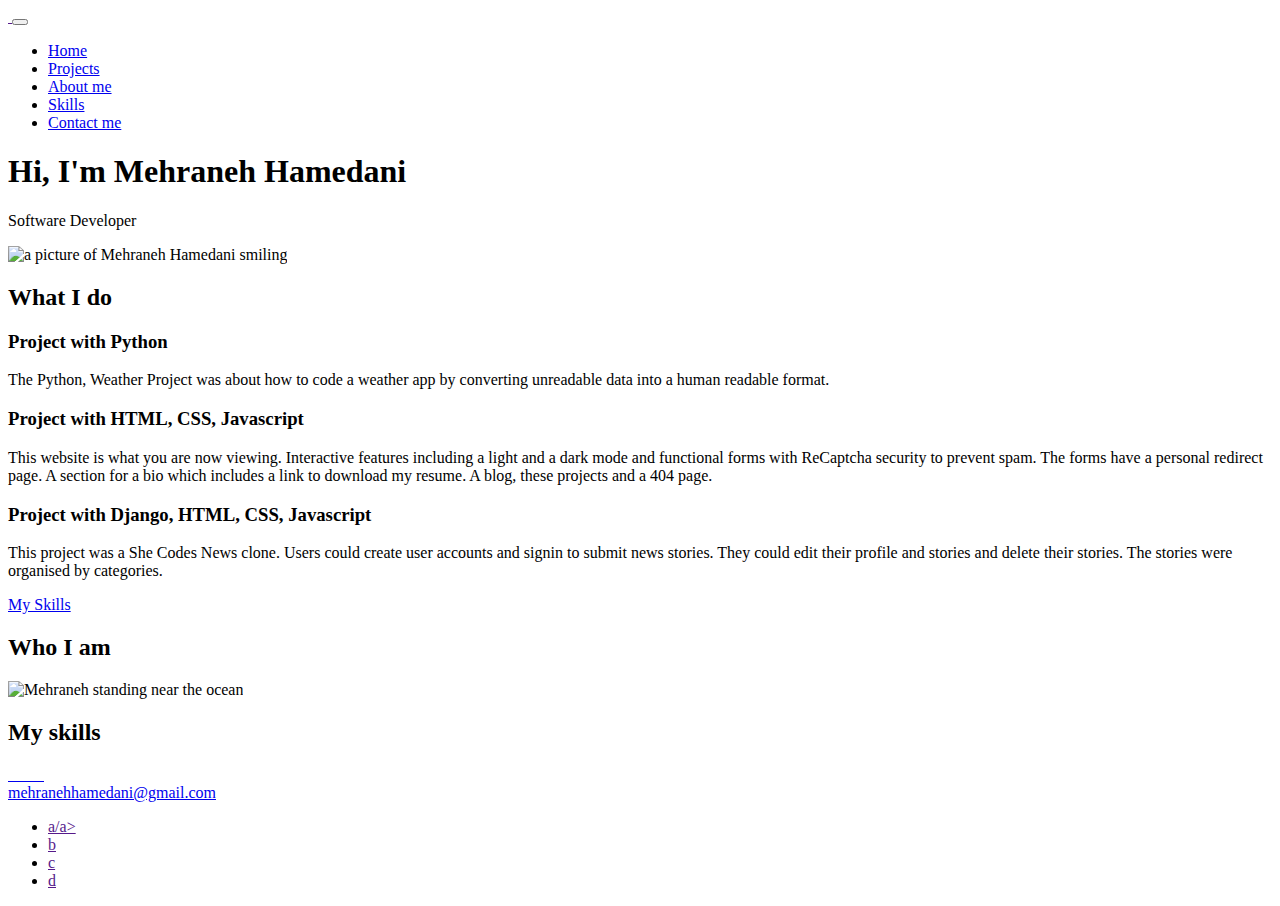
==== index.html @ a783aa98 "step1-html" ====
<!DOCTYPE html>
<html lang="en">
  <head>
    <meta charset="UTF-8" />
    <meta name="viewport" content="width=device-width, initial-scale=1.0" />
    <link rel="stylesheet" href="styles.css" />
    <link
      rel="stylesheet"
      href="https://cdnjs.cloudflare.com/ajax/libs/normalize/7.0.0/normalize.min.css"
    />
    <link
      rel="stylesheet"
      href="https://cdnjs.cloudflare.com/ajax/libs/font-awesome/5.11.2/css/all.css"
      integrity="sha256-46qynGAkLSFpVbEBog43gvNhfrOj+BmwXdxFgVK/Kvc="
      crossorigin="anonymous"
    />
    <title>😊Mehraneh Hamedani</title>
  </head>
  <body>
    <header>
      <a href="">
        <img src="" alt="" id="logo" />
      </a>
      <button class="nav-toggle" aria-label="toggle navigation">
        <span class="hamburger"></span>
      </button>
      <nav class="nav">
        <ul class="nav__list">
          <li class="nav__item"><a href="#home">Home</a></li>
          <li class="nav__item"><a href="#projects">Projects</a></li>
          <li class="nav__item"><a href="#about">About me</a></li>
          <li class="nav__item"><a href="#skill">Skills</a></li>
          <li class="nav__item"><a href="#">Contact me</a></li>
        </ul>
      </nav>
      <!-- <lightDark>
        🌞|🌛
      </lightDark> -->
    </header>
    <!-- Introduction -->
    <section class="intro" id="home">
      <h1 class="section__title section__title--intro">
        Hi, I'm
        <strong>Mehraneh Hamedani</strong>
      </h1>
      <p class="section__subtitle section__subtitle--intro">
        Software Developer
      </p>
      <img src="" alt="a picture of Mehraneh Hamedani smiling" />
      <a href=""></a>
    </section>
    <section class="my-projects" id="projects">
      <h2 class="section__title" id="section__title--projects">What I do</h2>
      <div class="projects">
        <div class="project">
          <h3>Project with Python</h3>
          <p>
            The Python, Weather Project was about how to code a weather app by
            converting unreadable data into a human readable format.
          </p>
        </div>
        <!-- / Project -->

        <div class="project">
          <h3>Project with HTML, CSS, Javascript</h3>
          <p>
            This website is what you are now viewing. Interactive features
            including a light and a dark mode and functional forms with
            ReCaptcha security to prevent spam. The forms have a personal
            redirect page. A section for a bio which includes a link to download
            my resume. A blog, these projects and a 404 page.
          </p>
        </div>
        <!-- / Project -->

        <div class="project">
          <h3>Project with Django, HTML, CSS, Javascript</h3>
          <p>
            This project was a She Codes News clone. Users could create user
            accounts and signin to submit news stories. They could edit their
            profile and stories and delete their stories. The stories were
            organised by categories.
          </p>
        </div>
        <!-- / Project -->
      </div>
      <!-- / projects -->

      <a href="#skill" class="btn">My Skills</a>
    </section>

    <!-- About me -->
    <section class="about-me" id="about">
      <h2 class="section__title section__title--about">Who I am</h2>
      <p class="section__subtitle section__subtitle--about"></p>

      <div class="about-me__body">
        <p></p>
        <p></p>
      </div>

      <img src="" alt="Mehraneh standing near the ocean" />
    </section>

    <!-- My Skill -->
    <section class="my-skill" id="skill">
      <h2 class="section__title">My skills</h2>
      <p class="section__subtitle"></p>

      <div class="portfolio">
        <!-- Portfolio item 01 -->
        <a href="#" class="portfolio__item">
          <img src="" alt="" class="portfolio__img" />
        </a>

        <!-- Portfolio item 02 -->
        <a href="#" class="portfolio__item">
          <img src="" alt="" class="portfolio__img" />
        </a>

        <!-- Portfolio item 03 -->
        <a href="#" class="portfolio__item">
          <img src="" alt="" class="portfolio__img" />
        </a>

        <!-- Portfolio item 04 -->
        <a href="#" class="portfolio__item">
          <img src="" alt="" class="portfolio__img" />
        </a>

        <!-- Portfolio item 05 -->
        <a href="#" class="portfolio__item">
          <img src="" alt="" class="portfolio__img" />
        </a>

        <!-- Portfolio item 06 -->
        <a href="#" class="portfolio__item">
          <img src="" alt="" class="portfolio__img" />
        </a>

        <!-- Portfolio item 07 -->
        <a href="#" class="portfolio__item">
          <img src="" alt="" class="portfolio__img" />
        </a>

        <!-- Portfolio item 08 -->
        <a href="#" class="portfolio__item">
          <img src="" alt="" class="portfolio__img" />
        </a>

        <!-- Portfolio item 09 -->
        <a href="#" class="portfolio__item">
          <img src="" alt="" class="portfolio__img" />
        </a>

        <!-- Portfolio item 10 -->
        <a href="#" class="portfolio__item">
          <img src="" alt="" class="portfolio__img" />
        </a>
      </div>
    </section>
    
    <!-- Footer -->
    <footer>
        <a href="mailto:mehranehhamedani@gmail.com" class="footer-link">
            mehranehhamedani@gmail.com
        </a>
        <ul class="social-list">
            <li class="social-list__item"><a class="social-list__link" 
                href="">a/a></li>
            <li class="social-list__item"><a class="social-list__link"
                href="">b</a></li>
            <li class="social-list__item"><a class="social-list__link"
                href="">c</a></li>
            <li class="social-list__item"><a class="social-list__link"
                href="">d</a></li>
        </ul>
    </footer>
  </body>
</html>
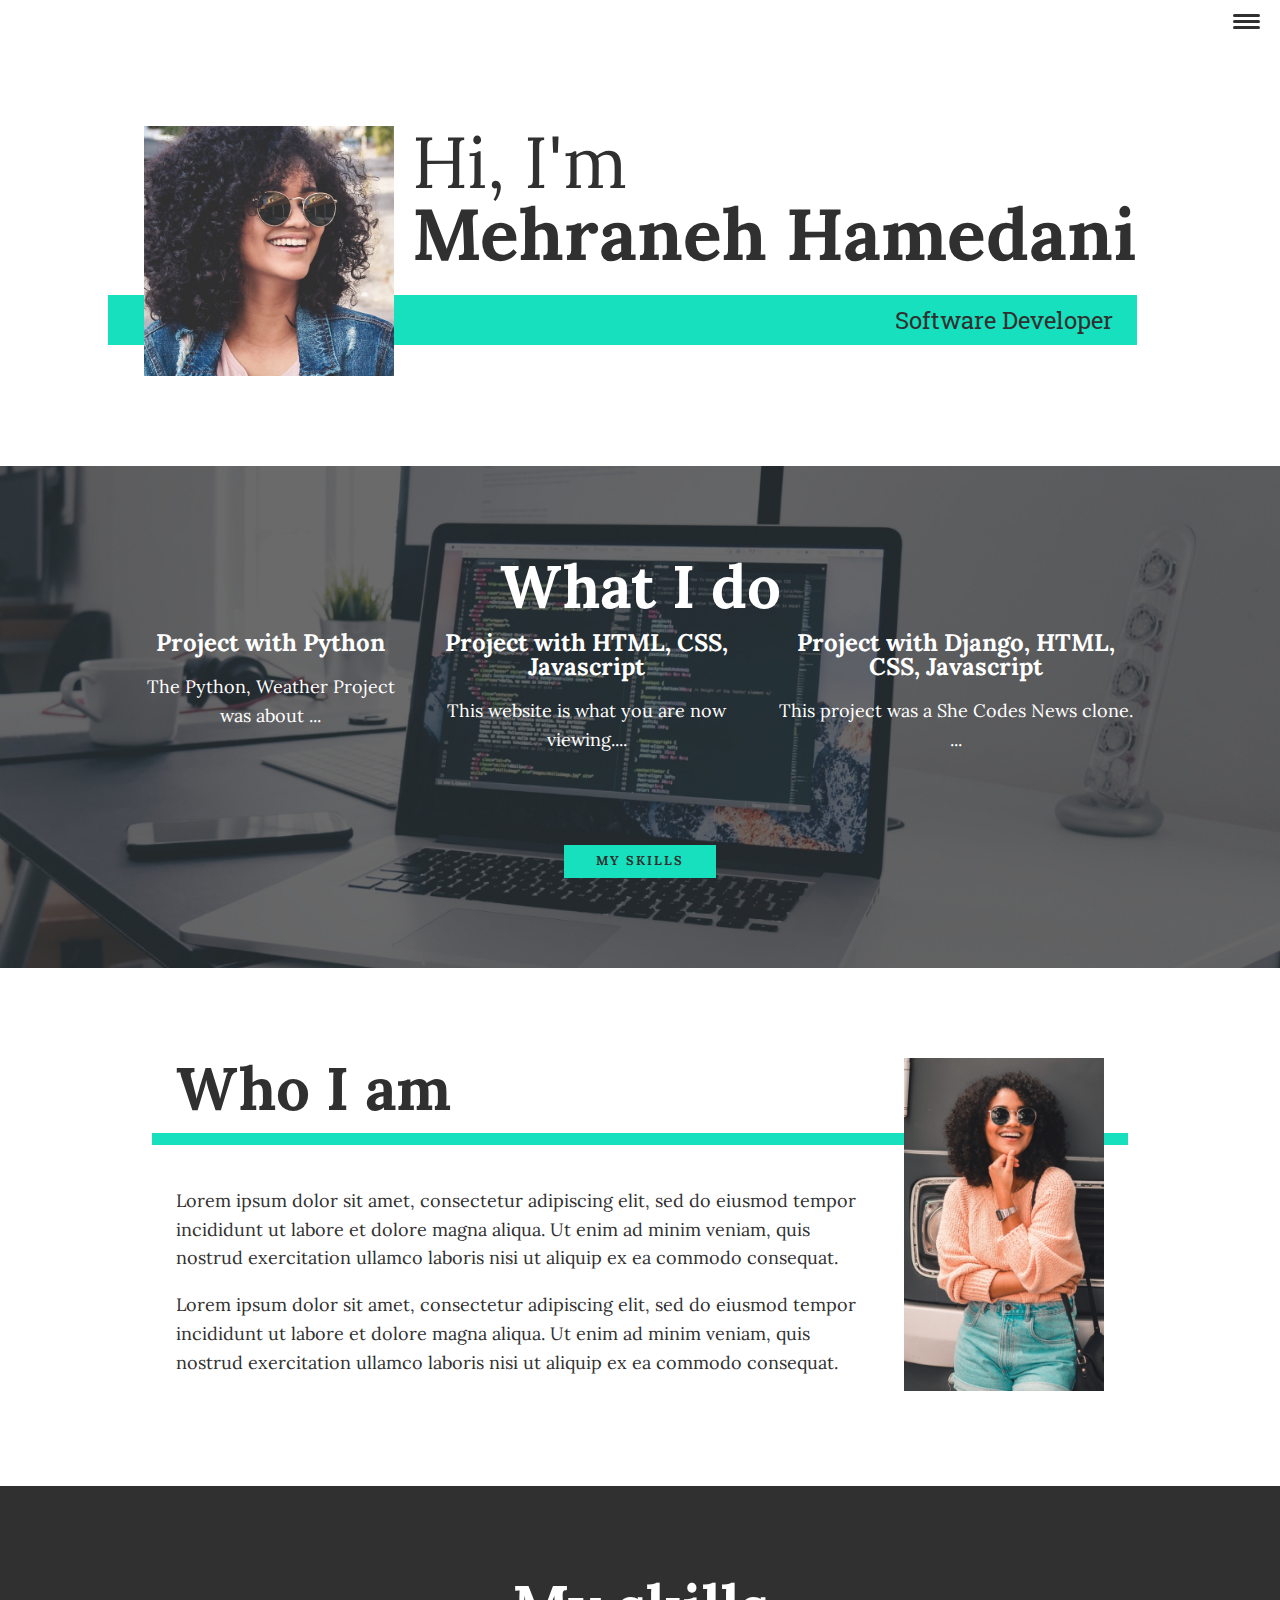
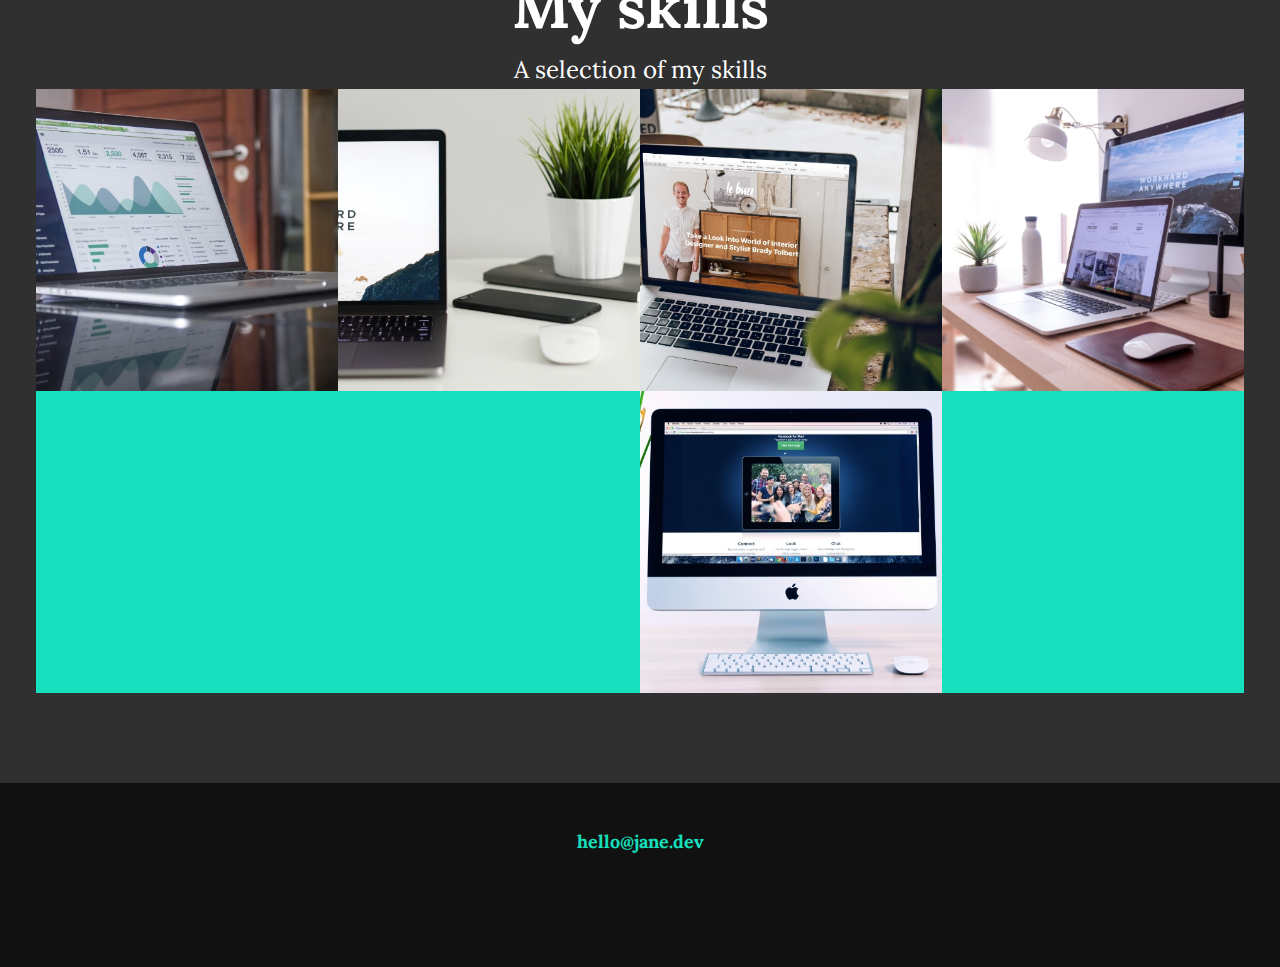
==== commit daf7a511: "change index-practice" ====
--- a/index.html
+++ b/index.html
@@ -3,7 +3,6 @@
   <head>
     <meta charset="UTF-8" />
     <meta name="viewport" content="width=device-width, initial-scale=1.0" />
-    <link rel="stylesheet" href="styles.css" />
     <link
       rel="stylesheet"
       href="https://cdnjs.cloudflare.com/ajax/libs/normalize/7.0.0/normalize.min.css"
@@ -14,29 +13,48 @@
       integrity="sha256-46qynGAkLSFpVbEBog43gvNhfrOj+BmwXdxFgVK/Kvc="
       crossorigin="anonymous"
     />
+
+    <!-- Update these with your own fonts -->
+    <link
+      href="https://fonts.googleapis.com/css?family=Lora:400,700|Roboto+Slab:400,700&
+    display=swap"
+      rel="stylesheet"
+    />
+
+    <link rel="stylesheet" href="css/styles.css" />
     <title>😊Mehraneh Hamedani</title>
   </head>
   <body>
     <header>
       <a href="">
-        <img src="" alt="" id="logo" />
+        <!-- <img src="img/devjane.png" alt="" id="logo" /> -->
+        <img src="img/.png" alt="" id="logo" />
       </a>
       <button class="nav-toggle" aria-label="toggle navigation">
         <span class="hamburger"></span>
       </button>
       <nav class="nav">
         <ul class="nav__list">
-          <li class="nav__item"><a href="#home">Home</a></li>
-          <li class="nav__item"><a href="#projects">Projects</a></li>
-          <li class="nav__item"><a href="#about">About me</a></li>
-          <li class="nav__item"><a href="#skill">Skills</a></li>
-          <li class="nav__item"><a href="#">Contact me</a></li>
+          <li class="nav__item"><a href="#home" class="nav__link">Home</a></li>
+          <li class="nav__item">
+            <a href="#projects" class="nav__link">Projects</a>
+          </li>
+          <li class="nav__item">
+            <a href="#about" class="nav__link">About me</a>
+          </li>
+          <li class="nav__item">
+            <a href="#skill" class="nav__link">Skills</a>
+          </li>
+          <li class="nav__item">
+            <a href="#" class="nav__link">Contact me</a>
+          </li>
         </ul>
       </nav>
       <!-- <lightDark>
         🌞|🌛
       </lightDark> -->
     </header>
+
     <!-- Introduction -->
     <section class="intro" id="home">
       <h1 class="section__title section__title--intro">
@@ -46,41 +64,33 @@
       <p class="section__subtitle section__subtitle--intro">
         Software Developer
       </p>
-      <img src="" alt="a picture of Mehraneh Hamedani smiling" />
+      <img
+        src="img/dev-jane-01.jpg"
+        alt="a picture of Mehraneh Hamedani smiling"
+        class="intro__img"
+      />
       <a href=""></a>
     </section>
-    <section class="my-projects" id="projects">
-      <h2 class="section__title" id="section__title--projects">What I do</h2>
-      <div class="projects">
-        <div class="project">
+
+    <!-- My Projects -->
+    <section class="my-services" id="projects">
+      <h2 class="section__title" id="section__title--services">What I do</h2>
+      <div class="services">
+        <div class="service">
           <h3>Project with Python</h3>
-          <p>
-            The Python, Weather Project was about how to code a weather app by
-            converting unreadable data into a human readable format.
-          </p>
+          <p>The Python, Weather Project was about ...</p>
         </div>
         <!-- / Project -->
 
-        <div class="project">
+        <div class="service">
           <h3>Project with HTML, CSS, Javascript</h3>
-          <p>
-            This website is what you are now viewing. Interactive features
-            including a light and a dark mode and functional forms with
-            ReCaptcha security to prevent spam. The forms have a personal
-            redirect page. A section for a bio which includes a link to download
-            my resume. A blog, these projects and a 404 page.
-          </p>
+          <p>This website is what you are now viewing....</p>
         </div>
         <!-- / Project -->
 
-        <div class="project">
+        <div class="service">
           <h3>Project with Django, HTML, CSS, Javascript</h3>
-          <p>
-            This project was a She Codes News clone. Users could create user
-            accounts and signin to submit news stories. They could edit their
-            profile and stories and delete their stories. The stories were
-            organised by categories.
-          </p>
+          <p>This project was a She Codes News clone. ...</p>
         </div>
         <!-- / Project -->
       </div>
@@ -95,37 +105,51 @@
       <p class="section__subtitle section__subtitle--about"></p>
 
       <div class="about-me__body">
-        <p></p>
-        <p></p>
+        <p>
+          Lorem ipsum dolor sit amet, consectetur adipiscing elit, sed do
+          eiusmod tempor incididunt ut labore et dolore magna aliqua. Ut enim ad
+          minim veniam, quis nostrud exercitation ullamco laboris nisi ut
+          aliquip ex ea commodo consequat.
+        </p>
+        <p>
+          Lorem ipsum dolor sit amet, consectetur adipiscing elit, sed do
+          eiusmod tempor incididunt ut labore et dolore magna aliqua. Ut enim ad
+          minim veniam, quis nostrud exercitation ullamco laboris nisi ut
+          aliquip ex ea commodo consequat.
+        </p>
       </div>
 
-      <img src="" alt="Mehraneh standing near the ocean" />
+      <img
+        src="img/dev-jane-02.jpg"
+        alt="Mehraneh standing near the ocean"
+        class="about-me__img"
+      />
     </section>
 
     <!-- My Skill -->
-    <section class="my-skill" id="skill">
+    <section class="my-work" id="skill">
       <h2 class="section__title">My skills</h2>
-      <p class="section__subtitle"></p>
+      <p class="section__subtitle">A selection of my skills</p>
 
       <div class="portfolio">
         <!-- Portfolio item 01 -->
         <a href="#" class="portfolio__item">
-          <img src="" alt="" class="portfolio__img" />
+          <img src="img/portfolio-01.jpg" alt="" class="portfolio__img" />
         </a>
 
         <!-- Portfolio item 02 -->
         <a href="#" class="portfolio__item">
-          <img src="" alt="" class="portfolio__img" />
+          <img src="img/portfolio-02.jpg" alt="" class="portfolio__img" />
         </a>
 
         <!-- Portfolio item 03 -->
         <a href="#" class="portfolio__item">
-          <img src="" alt="" class="portfolio__img" />
+          <img src="img/portfolio-03.jpg" alt="" class="portfolio__img" />
         </a>
 
         <!-- Portfolio item 04 -->
         <a href="#" class="portfolio__item">
-          <img src="" alt="" class="portfolio__img" />
+          <img src="img/portfolio-04.jpg" alt="" class="portfolio__img" />
         </a>
 
         <!-- Portfolio item 05 -->
@@ -135,12 +159,12 @@
 
         <!-- Portfolio item 06 -->
         <a href="#" class="portfolio__item">
-          <img src="" alt="" class="portfolio__img" />
+          <img src="img/portfolio-05.jpg" alt="" class="portfolio__img" />
         </a>
 
         <!-- Portfolio item 07 -->
         <a href="#" class="portfolio__item">
-          <img src="" alt="" class="portfolio__img" />
+          <img src="img/portfolio-06.jpg" alt="" class="portfolio__img" />
         </a>
 
         <!-- Portfolio item 08 -->
@@ -159,22 +183,34 @@
         </a>
       </div>
     </section>
-    
+
     <!-- Footer -->
-    <footer>
-        <a href="mailto:mehranehhamedani@gmail.com" class="footer-link">
-            mehranehhamedani@gmail.com
-        </a>
-        <ul class="social-list">
-            <li class="social-list__item"><a class="social-list__link" 
-                href="">a/a></li>
-            <li class="social-list__item"><a class="social-list__link"
-                href="">b</a></li>
-            <li class="social-list__item"><a class="social-list__link"
-                href="">c</a></li>
-            <li class="social-list__item"><a class="social-list__link"
-                href="">d</a></li>
-        </ul>
+    <footer class="footer">
+      <!-- replace with your own email address -->
+      <a href="mailto:hello@jane.dev" class="footer__link">hello@jane.dev</a>
+      <ul class="social-list">
+        <li class="social-list__item">
+          <a class="social-list__link" href="https://codepen.io">
+            <i class="fab fa-codepen"></i>
+          </a>
+        </li>
+        <li class="social-list__item">
+          <a class="social-list__link" href="http://dribbble.com">
+            <i class="fab fa-dribbble"></i>
+          </a>
+        </li>
+        <li class="social-list__item">
+          <a class="social-list__link" href="https://twitter.com">
+            <i class="fab fa-twitter"></i>
+          </a>
+        </li>
+        <li class="social-list__item">
+          <a class="social-list__link" href="https://github.com">
+            <i class="fab fa-github"></i>
+          </a>
+        </li>
+      </ul>
     </footer>
+    <script src="js/index.js"></script>
   </body>
 </html>
--- a/css/styles.css
+++ b/css/styles.css
@@ -0,0 +1,476 @@
+*,
+*::before,
+*::after {
+  box-sizing: border-box;
+}
+
+/* Custom Properties, update these for different designs */
+:root {
+  --ff-primary: "Lora", serif;
+  --ff-secondary: "Roboto Slab", serif;
+
+  --fw-reg: 400;
+  --fw-bold: 700;
+
+  --clr-light: #fff;
+  --clr-dark: #303030;
+  --clr-accent: #16e0bd;
+
+  /* for dark mode */
+  /* --clr-light: #333;
+    --clr-dark: #fff;
+    --clr-accent: #16e0bd; */
+
+  --fs-h1: 3rem;
+  --fs-h2: 2.25rem;
+  --fs-h3: 1.25rem;
+  --fs-body: 1rem;
+
+  --bs: 0.25em 0.25em 0.75em rgba(0, 0, 0, 0.25) 0.125em 0.125em 0.25em
+    rgba(0, 0, 0, 0.15);
+}
+
+@media (min-width: 800px) {
+  :root {
+    --fs-h1: 4.5rem;
+    --fs-h2: 3.75rem;
+    --fs-h3: 1.5rem;
+    --fs-body: 1.125rem;
+  }
+}
+
+/* General styles */
+html {
+  scroll-behavior: smooth;
+}
+
+body {
+  background: var(--clr-light);
+  color: var(--clr-dark);
+  margin: 0;
+  font-family: var(--ff-primary);
+  font-size: var(--fs-body);
+  line-height: 1.6;
+}
+
+section {
+  padding: 5em 2em;
+}
+
+img {
+  display: block;
+  max-width: 100%;
+}
+
+strong {
+  font-weight: var(--fw-bold);
+}
+
+:focus {
+  outline: 3px solid var(--clr-accent);
+  outline-offset: 3px;
+}
+
+/* Buttons */
+
+.btn {
+  display: inline-block;
+  padding: 0.5em 2.5em;
+  background: var(--clr-accent);
+  color: var(--clr-dark);
+  text-decoration: none;
+  cursor: pointer;
+  font-size: 0.8rem;
+  text-transform: uppercase;
+  letter-spacing: 2px;
+  font-weight: var(--fw-bold);
+  transition: transform 200ms ease-in-out;
+}
+
+.btn:hover {
+  transform: scale(1.1);
+}
+
+/* Typography */
+
+h1,
+h2,
+h3 {
+  line-height: 1;
+  margin: 0;
+}
+
+h1 {
+  font-size: var(--fs-h1);
+}
+h2 {
+  font-size: var(--fs-h2);
+}
+h3 {
+  font-size: var(--fs-h3);
+}
+
+.section__title {
+  margin-bottom: 0.25em;
+}
+
+.section__title--intro {
+  font-weight: var(--fw-reg);
+}
+
+.section__title--intro strong {
+  display: block;
+}
+
+.section__subtitle {
+  margin: 0;
+  font-size: var(--fs-h3);
+}
+
+.section__subtitle--intro,
+.section__subtitle--about {
+  background: var(--clr-accent);
+  padding: 0.25em 1em;
+  font-family: var(--ff-secondary);
+  margin-bottom: 1em;
+}
+
+.section__subtitle--work {
+  color: var(--clr-accent);
+  font-weight: var(--fw-bold);
+  margin-bottom: 2em;
+}
+
+/* header */
+
+header {
+  display: flex;
+  justify-content: space-between;
+  padding: 1em;
+}
+
+.logo {
+  max-width: 100px;
+}
+
+.nav {
+  position: fixed;
+  background: var(--clr-dark);
+  color: var(--clr-light);
+  top: 0;
+  bottom: 0;
+  left: 0;
+  right: 0;
+  z-index: 100;
+
+  transform: translateX(100%);
+  transition: transform 250ms cubic-bezier(0.5, 0, 0.5, 1);
+}
+
+.nav__list {
+  list-style: none;
+  display: flex;
+  height: 100%;
+  flex-direction: column;
+  justify-content: space-evenly;
+  align-items: center;
+  margin: 0;
+  padding: 0;
+}
+
+.nav__link {
+  color: inherit;
+  font-weight: var(--fw-bold);
+  font-size: var(--fs-h2);
+  text-decoration: none;
+}
+
+.nav__link:hover {
+  color: var(--clr-accent);
+}
+
+.nav-toggle {
+  padding: 0.5em;
+  background: transparent;
+  border: 0;
+  cursor: pointer;
+  position: absolute;
+  right: 1em;
+  top: 1em;
+  z-index: 1000;
+}
+
+.nav-open .nav {
+  transform: translateX(0);
+}
+
+.nav-open .nav-toggle {
+  position: fixed;
+}
+
+.nav-open .hamburger {
+  transform: rotate(0.625turn);
+}
+
+.nav-open .hamburger::before {
+  transform: rotate(90deg) translateX(-6px);
+}
+
+.nav-open .hamburger::after {
+  opacity: 0;
+}
+
+.hamburger {
+  display: block;
+  position: relative;
+}
+
+.hamburger,
+.hamburger::before,
+.hamburger::after {
+  background: var(--clr-dark);
+  width: 2em;
+  height: 3px;
+  border-radius: 1em;
+  transition: transform 250ms ease-in-out;
+}
+
+.hamburger::before,
+.hamburger::after {
+  content: "";
+  position: absolute;
+  left: 0;
+  right: 0;
+}
+
+.hamburger::before {
+  top: 6px;
+}
+.hamburger::after {
+  bottom: 6px;
+}
+
+/*  Intro section  */
+
+.intro {
+  position: relative;
+}
+
+.intro__img {
+  box-shadow: var(--bs);
+}
+
+.section__subtitle--intro {
+  display: inline-block;
+}
+
+@media (min-width: 600px) {
+  .intro {
+    display: grid;
+    width: min-content;
+    margin: 0 auto;
+    grid-column-gap: 1em;
+    grid-template-areas:
+      "img title"
+      "img subtitle";
+    grid-template-columns: min-content max-content;
+  }
+
+  .intro__img {
+    grid-area: img;
+    min-width: 250px;
+    position: relative;
+    z-index: 2;
+  }
+
+  .section__subtitle--intro {
+    align-self: start;
+    grid-column: -1 / 1;
+    grid-row: 2;
+    text-align: right;
+    position: relative;
+    left: -1.5em;
+    width: calc(100% + 1.5em);
+  }
+}
+
+/*  My services section  */
+
+.my-services {
+  background-color: var(--clr-dark);
+  background-image: url(../img/services-bg.jpg);
+  background-size: cover;
+  /* background-blend-mode: multiply; */
+  color: var(--clr-light);
+  text-align: center;
+}
+
+.section__title--services {
+  color: var(--clr-accent);
+  position: relative;
+}
+
+.section__title--services::after {
+  content: "";
+  display: block;
+  width: 2em;
+  height: 1px;
+  margin: 0.5em auto 1em;
+  /* background: currentColor; */
+  background: var(--clr-light);
+  opacity: 0.25;
+}
+
+.services {
+  margin-bottom: 4em;
+}
+
+.service {
+  max-width: 500px;
+  margin: 0 auto;
+}
+
+@media (min-width: 800px) {
+  .services {
+    display: flex;
+    max-width: 1000px;
+    margin-left: auto;
+    margin-right: auto;
+  }
+
+  .service + .service {
+    margin-left: 2em;
+  }
+}
+
+.about-me {
+  max-width: 1000px;
+  margin: 0 auto;
+}
+
+.about-me__img {
+  box-shadow: var(--bs);
+}
+
+@media (min-width: 600px) {
+  .about-me {
+    display: grid;
+    grid-template-columns: 1fr 200px;
+    grid-template-areas:
+      "title img"
+      "subtitle img"
+      "text img";
+    grid-column-gap: 2em;
+  }
+
+  .section__title--about {
+    grid-area: title;
+  }
+
+  .section__subtitle--about {
+    grid-column: 1 / -1;
+    grid-row: 2;
+    position: relative;
+    left: -1em;
+    width: calc(100% + 2em);
+    padding-left: 1em;
+    padding-right: calc(200px + 4em);
+  }
+
+  .about-me__img {
+    grid-area: img;
+    position: relative;
+    z-index: 2;
+  }
+}
+
+/* My Work */
+
+.my-work {
+  background-color: var(--clr-dark);
+  color: var(--clr-light);
+  text-align: center;
+}
+
+.portfolio {
+  display: grid;
+  grid-template-columns: repeat(auto-fit, minmax(300px, 1fr));
+}
+
+.portfolio__item {
+  background: var(--clr-accent);
+  overflow: hidden;
+}
+
+.portfolio__img {
+  transition: transform 750ms cubic-bezier(0.5, 0, 0.5, 1), opacity 250ms linear;
+}
+
+.portfolio__item:focus {
+  position: relative;
+  z-index: 2;
+}
+
+.portfolio__img:hover,
+.portfolio__item:focus .portfolio__img {
+  transform: scale(1.2);
+  opacity: 0.5;
+}
+
+/* footer */
+
+.footer {
+  background: #111;
+  color: var(--clr-accent);
+  text-align: center;
+  padding: 2.5em 0;
+}
+
+.footer a {
+  color: inherit;
+  text-decoration: none;
+}
+
+.footer__link {
+  /* font-size: var(--fs-h3); */
+  font-weight: var(--fw-bold);
+}
+
+.footer__link:hover,
+.social-list__link:hover {
+  opacity: 0.7;
+}
+
+.footer__link:hover {
+  text-decoration: underline;
+}
+
+.social-list {
+  list-style: none;
+  display: flex;
+  justify-content: center;
+  margin: 2em 0 0;
+  padding: 0;
+}
+
+.social-list__item {
+  margin: 0 0.5em;
+}
+
+.social-list__link {
+  padding: 0.5em;
+}
+
+/* Individual portfolio item styles */
+
+.portfolio-item-individual {
+  padding: 0 2em 2em;
+  max-width: 1000px;
+  margin: 0 auto;
+}
+
+.portfolio-item-individual p {
+  max-width: 600px;
+  margin-left: auto;
+  margin-right: auto;
+}
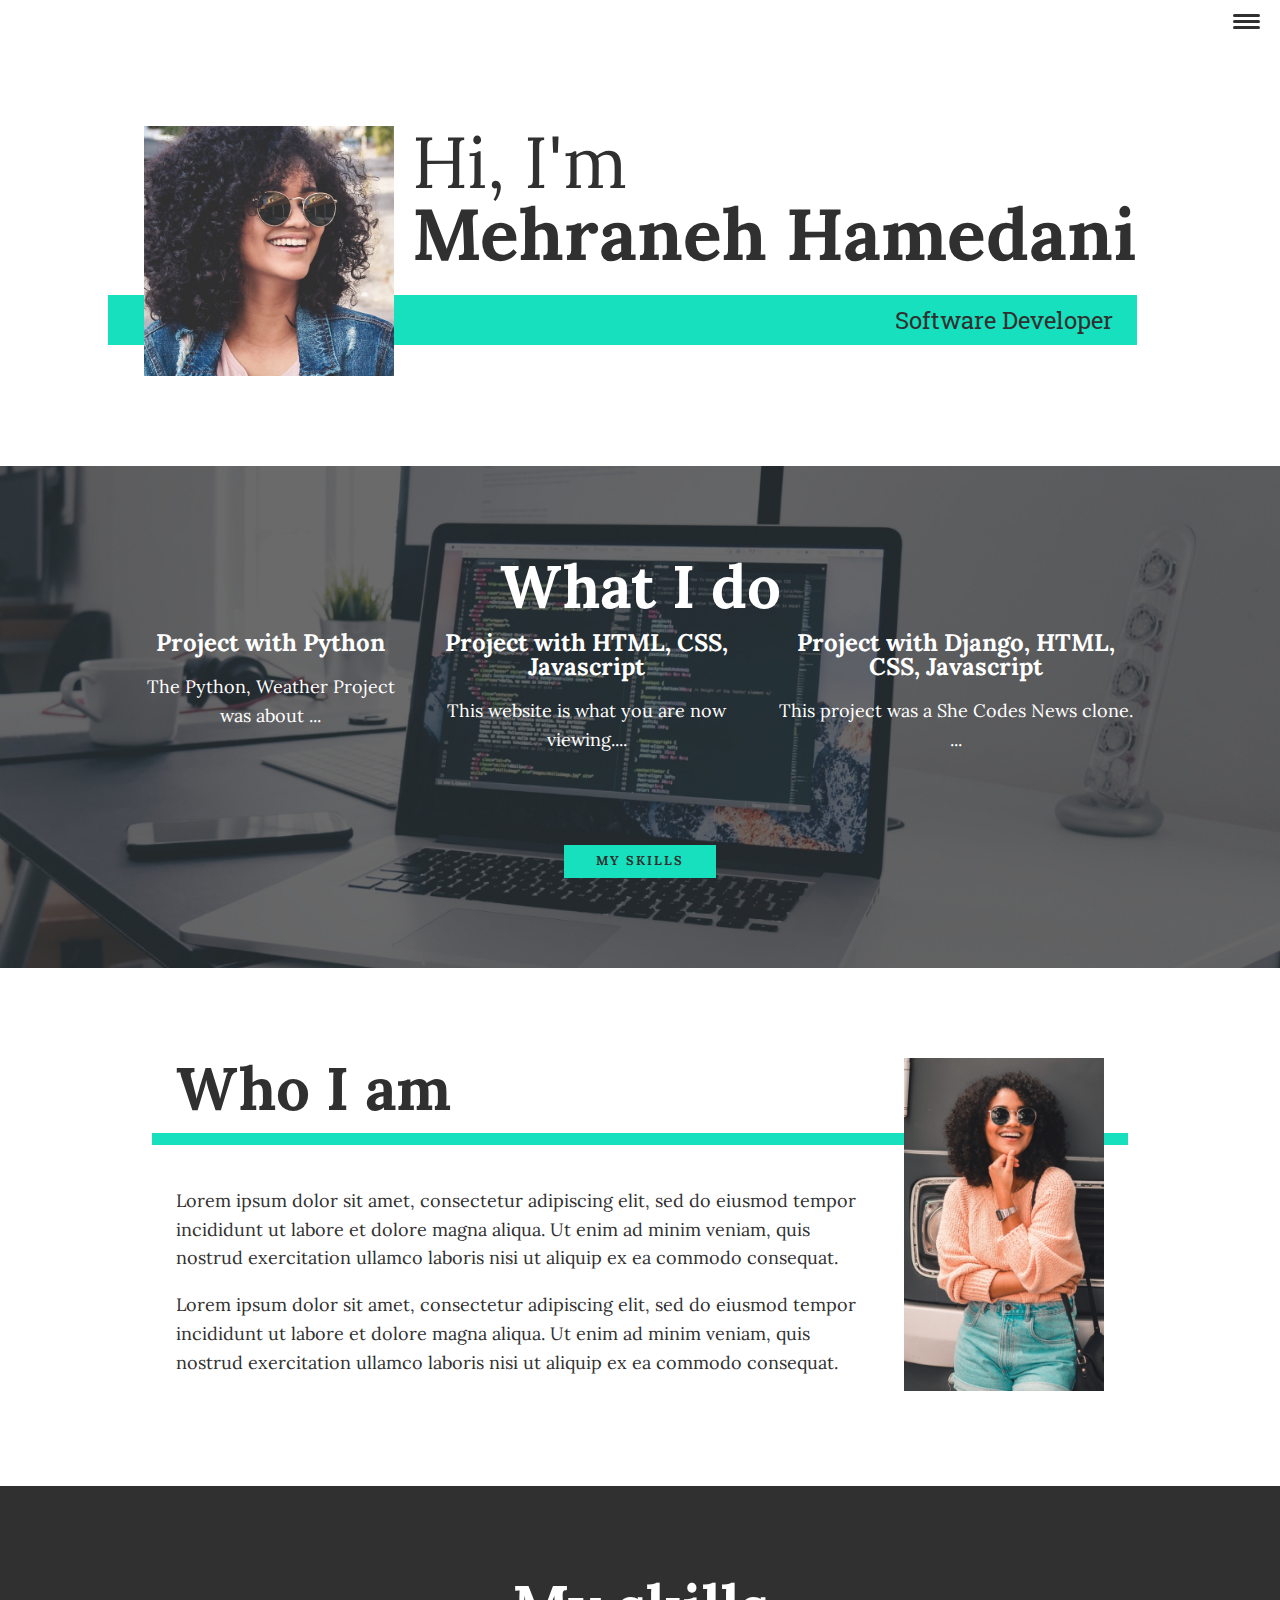
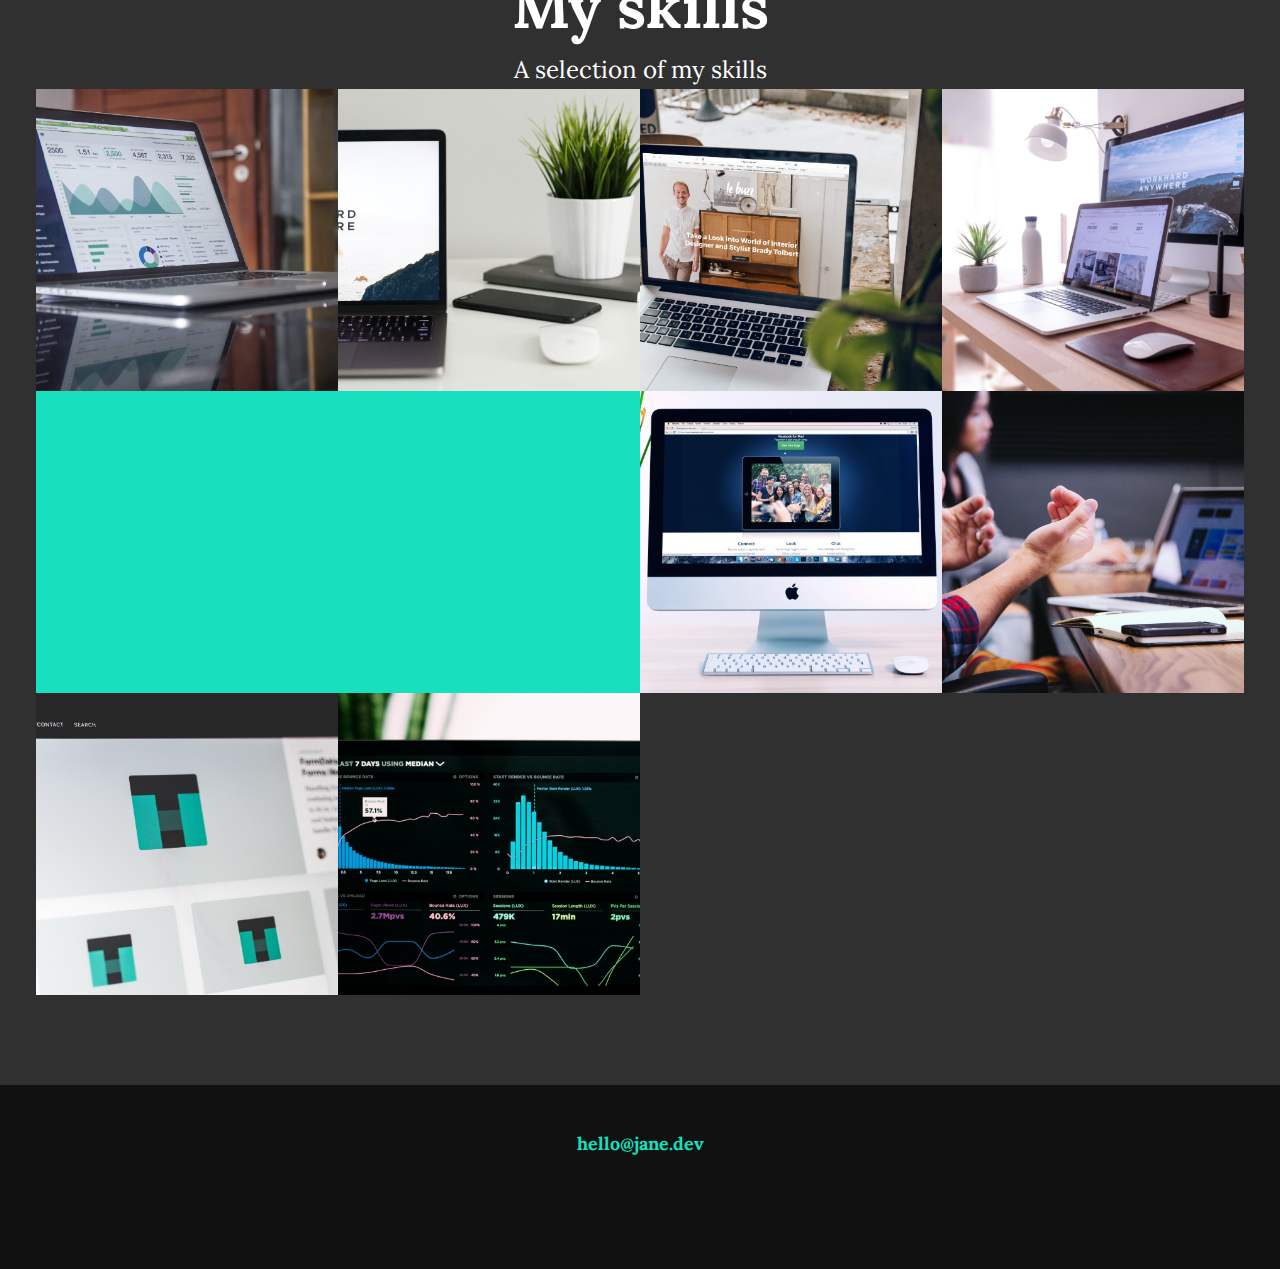
==== commit 85eda20c: "update index" ====
--- a/index.html
+++ b/index.html
@@ -169,17 +169,17 @@
 
         <!-- Portfolio item 08 -->
         <a href="#" class="portfolio__item">
-          <img src="" alt="" class="portfolio__img" />
+          <img src="img/portfolio-07.jpg" alt="" class="portfolio__img" />
         </a>
 
         <!-- Portfolio item 09 -->
         <a href="#" class="portfolio__item">
-          <img src="" alt="" class="portfolio__img" />
+          <img src="img/portfolio-08.jpg" alt="" class="portfolio__img" />
         </a>
 
         <!-- Portfolio item 10 -->
         <a href="#" class="portfolio__item">
-          <img src="" alt="" class="portfolio__img" />
+          <img src="img/portfolio-09.jpg" alt="" class="portfolio__img" />
         </a>
       </div>
     </section>
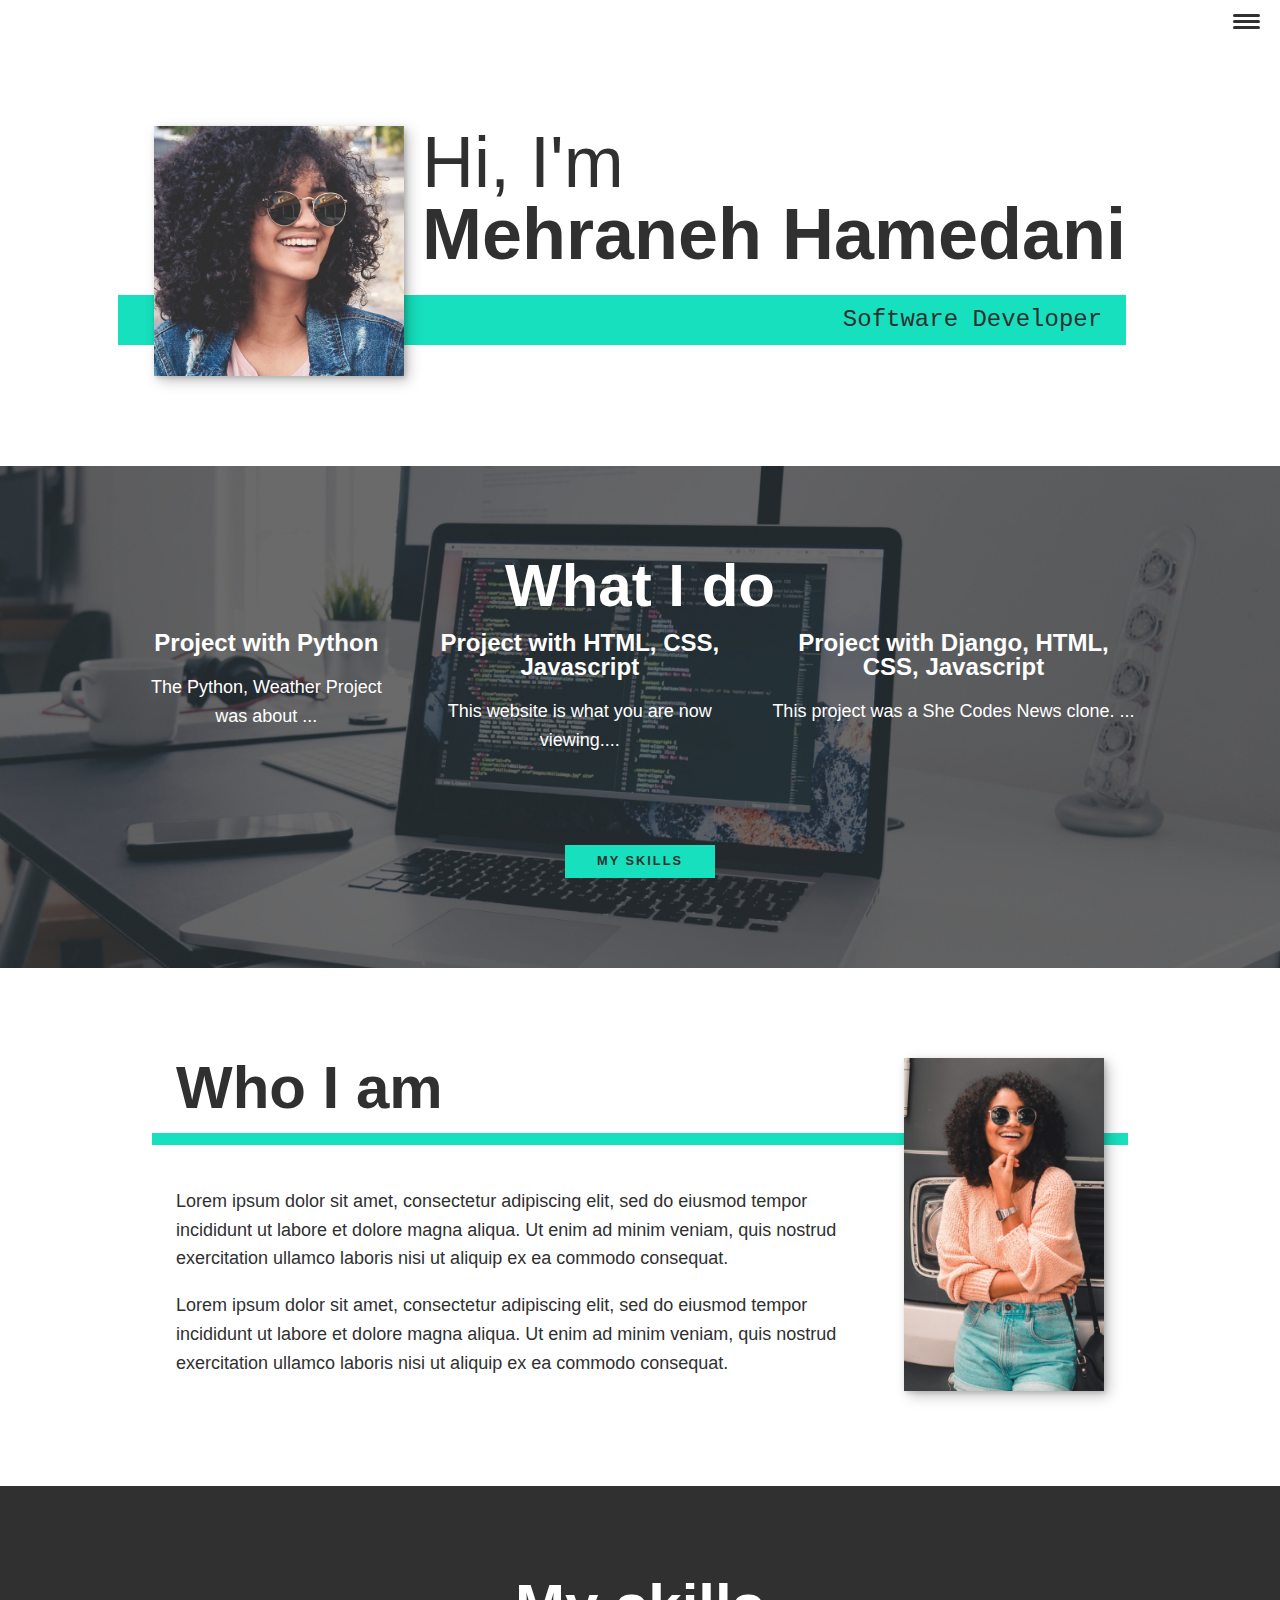
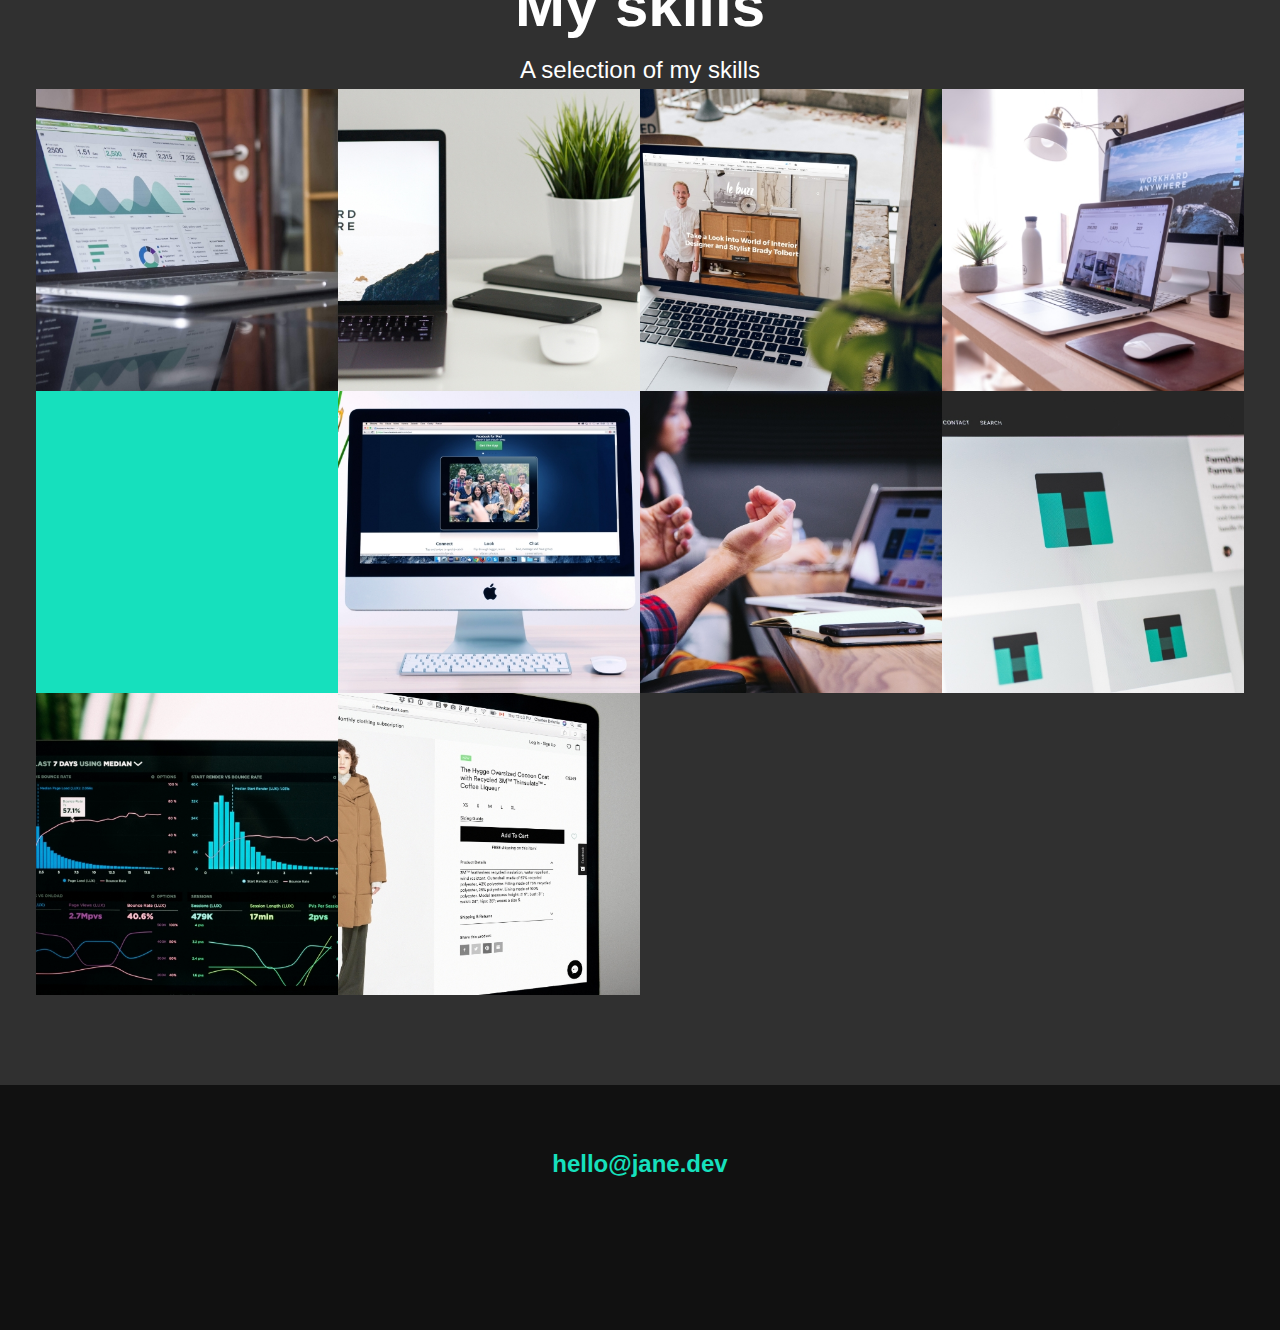
==== commit a675b4b5: "update image number index" ====
--- a/index.html
+++ b/index.html
@@ -154,32 +154,32 @@
 
         <!-- Portfolio item 05 -->
         <a href="#" class="portfolio__item">
-          <img src="" alt="" class="portfolio__img" />
+          <img src="img/portfolio-05.jpg" alt="" class="portfolio__img" />
         </a>
 
         <!-- Portfolio item 06 -->
         <a href="#" class="portfolio__item">
-          <img src="img/portfolio-05.jpg" alt="" class="portfolio__img" />
+          <img src="img/portfolio-06.jpg" alt="" class="portfolio__img" />
         </a>
 
         <!-- Portfolio item 07 -->
         <a href="#" class="portfolio__item">
-          <img src="img/portfolio-06.jpg" alt="" class="portfolio__img" />
+          <img src="img/portfolio-07.jpg" alt="" class="portfolio__img" />
         </a>
 
         <!-- Portfolio item 08 -->
         <a href="#" class="portfolio__item">
-          <img src="img/portfolio-07.jpg" alt="" class="portfolio__img" />
+          <img src="img/portfolio-08.jpg" alt="" class="portfolio__img" />
         </a>
 
         <!-- Portfolio item 09 -->
         <a href="#" class="portfolio__item">
-          <img src="img/portfolio-08.jpg" alt="" class="portfolio__img" />
+          <img src="img/portfolio-09.jpg" alt="" class="portfolio__img" />
         </a>
 
         <!-- Portfolio item 10 -->
         <a href="#" class="portfolio__item">
-          <img src="img/portfolio-09.jpg" alt="" class="portfolio__img" />
+          <img src="img/portfolio-10.jpg" alt="" class="portfolio__img" />
         </a>
       </div>
     </section>
--- a/css/styles.css
+++ b/css/styles.css
@@ -6,11 +6,11 @@
 
 /* Custom Properties, update these for different designs */
 :root {
-  --ff-primary: "Lora", serif;
-  --ff-secondary: "Roboto Slab", serif;
-
-  --fw-reg: 400;
-  --fw-bold: 700;
+  --ff-primary: "Source Sans Pro", sans-serif;
+  --ff-secondary: "Source Code Pro", monospace;
+
+  --fw-reg: 300;
+  --fw-bold: 900;
 
   --clr-light: #fff;
   --clr-dark: #303030;
@@ -26,8 +26,8 @@
   --fs-h3: 1.25rem;
   --fs-body: 1rem;
 
-  --bs: 0.25em 0.25em 0.75em rgba(0, 0, 0, 0.25) 0.125em 0.125em 0.25em
-    rgba(0, 0, 0, 0.15);
+  --bs: 0.25em 0.25em 0.75em rgba(0, 0, 0, 0.25),
+    0.125em 0.125em 0.25em rgba(0, 0, 0, 0.15);
 }
 
 @media (min-width: 800px) {
@@ -40,9 +40,10 @@
 }
 
 /* General styles */
-html {
-  scroll-behavior: smooth;
-}
+/* endable this to add smooth scrolling */
+/* html {
+    scroll-behavior: smooth;
+} */
 
 body {
   background: var(--clr-light);
@@ -424,6 +425,7 @@
   color: var(--clr-accent);
   text-align: center;
   padding: 2.5em 0;
+  font-size: var(--fs-h3);
 }
 
 .footer a {
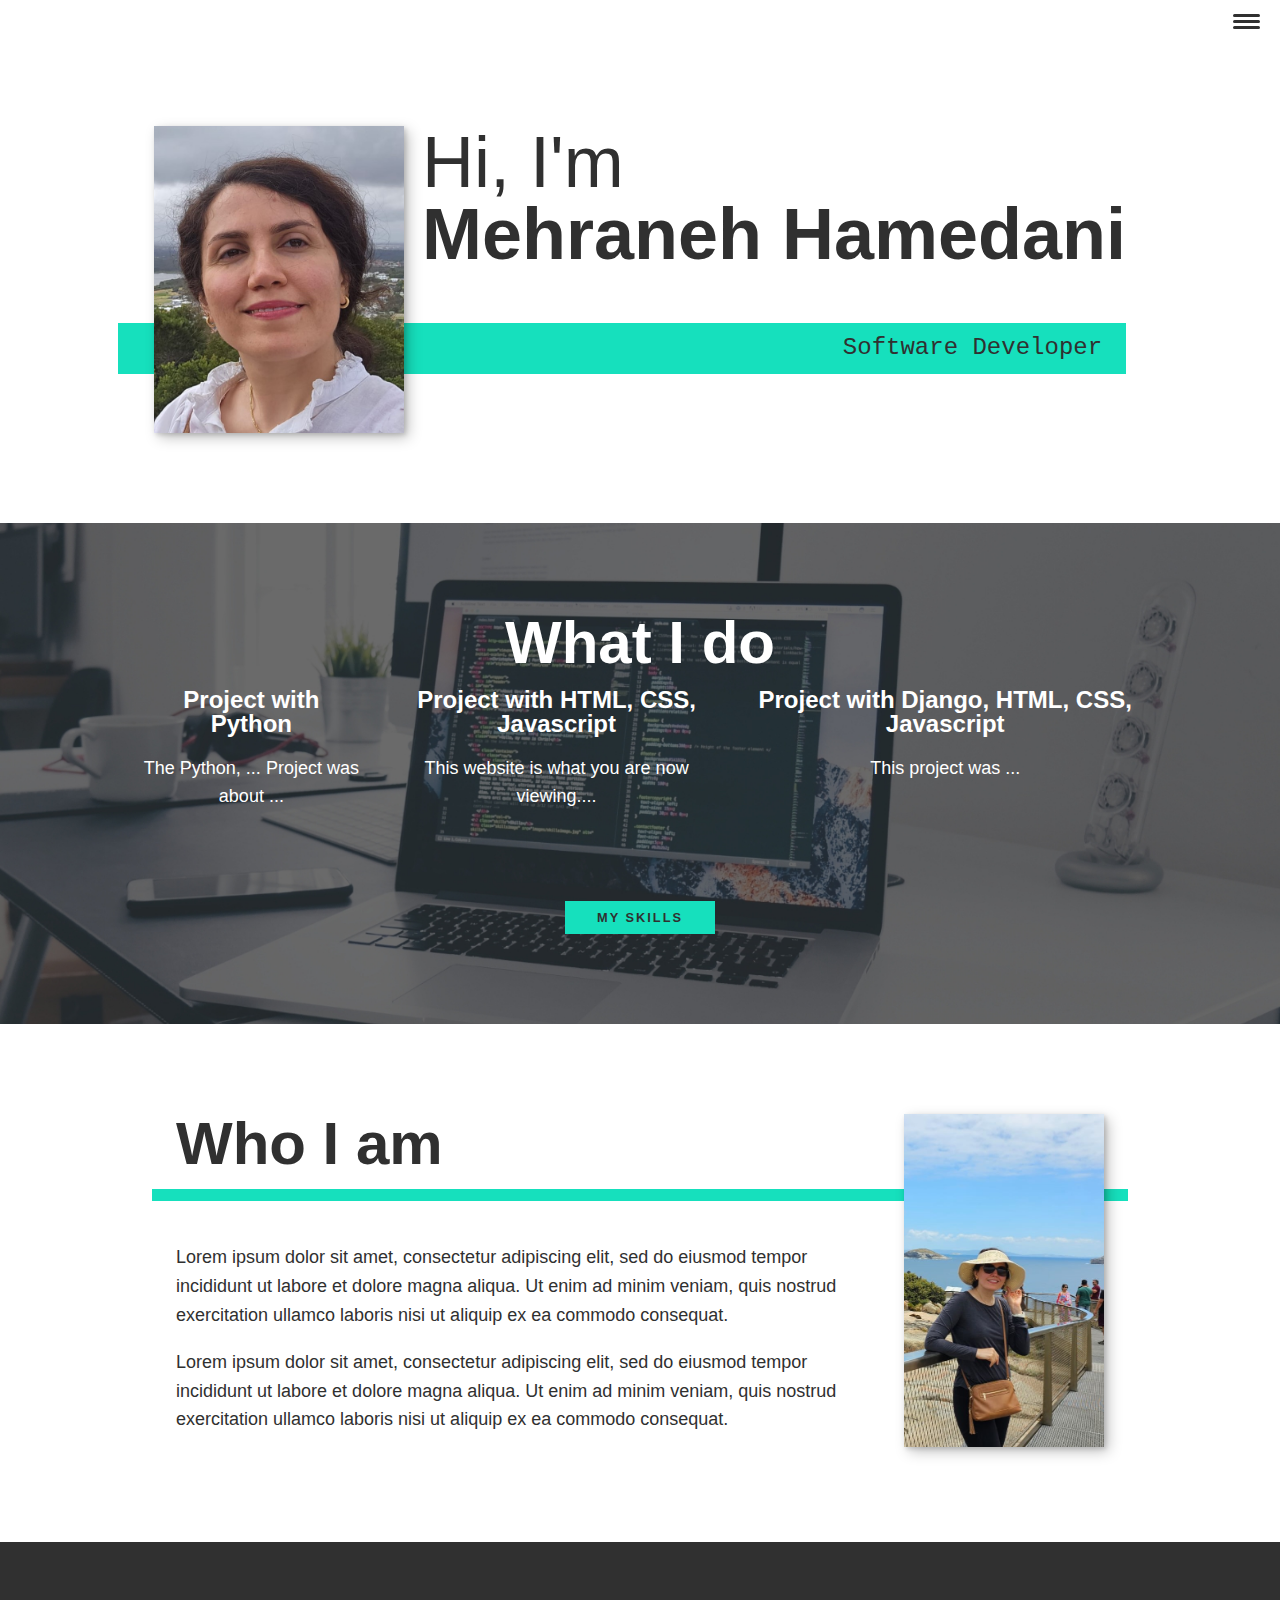
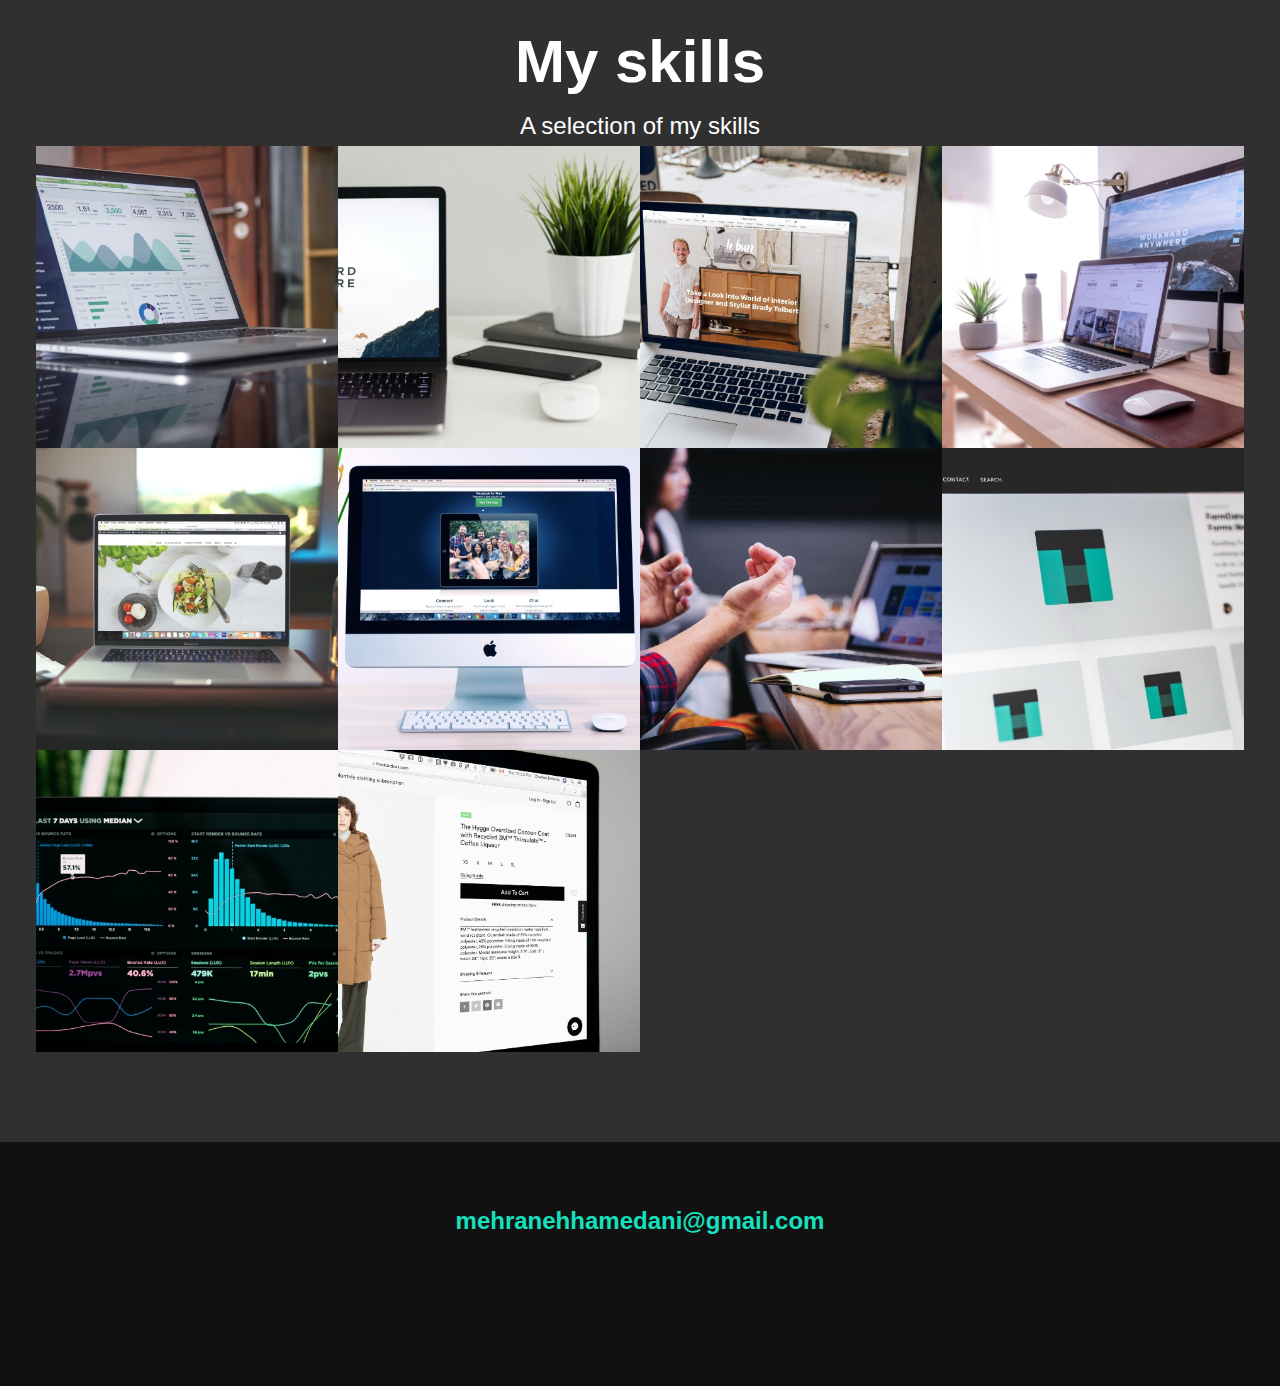
==== commit e5f7090a: "mail change" ====
--- a/index.html
+++ b/index.html
@@ -78,7 +78,7 @@
       <div class="services">
         <div class="service">
           <h3>Project with Python</h3>
-          <p>The Python, Weather Project was about ...</p>
+          <p>The Python, ... Project was about ...</p>
         </div>
         <!-- / Project -->
 
@@ -90,7 +90,7 @@
 
         <div class="service">
           <h3>Project with Django, HTML, CSS, Javascript</h3>
-          <p>This project was a She Codes News clone. ...</p>
+          <p>This project was ...</p>
         </div>
         <!-- / Project -->
       </div>
@@ -187,7 +187,9 @@
     <!-- Footer -->
     <footer class="footer">
       <!-- replace with your own email address -->
-      <a href="mailto:hello@jane.dev" class="footer__link">hello@jane.dev</a>
+      <a href="mailto:mehranehhamedani@gmail.com" class="footer__link">
+        mehranehhamedani@gmail.com
+      </a>
       <ul class="social-list">
         <li class="social-list__item">
           <a class="social-list__link" href="https://codepen.io">
